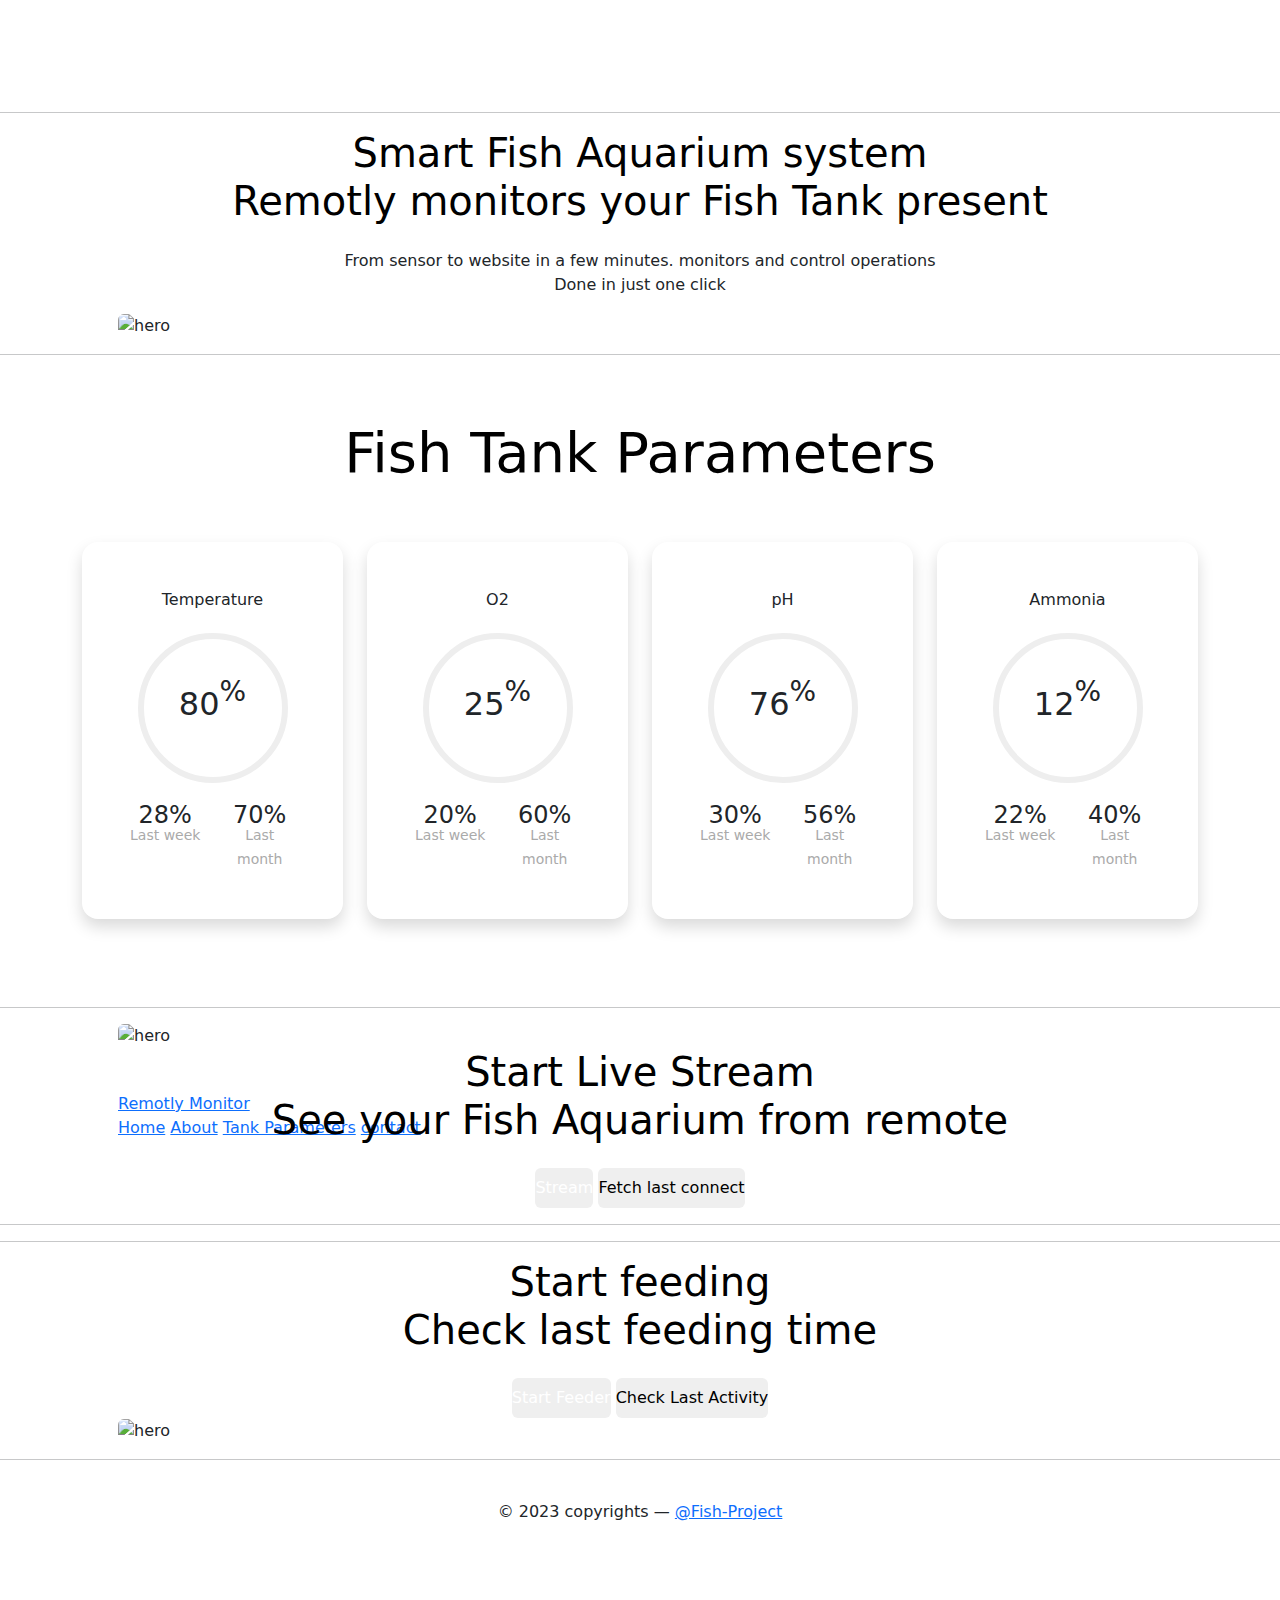
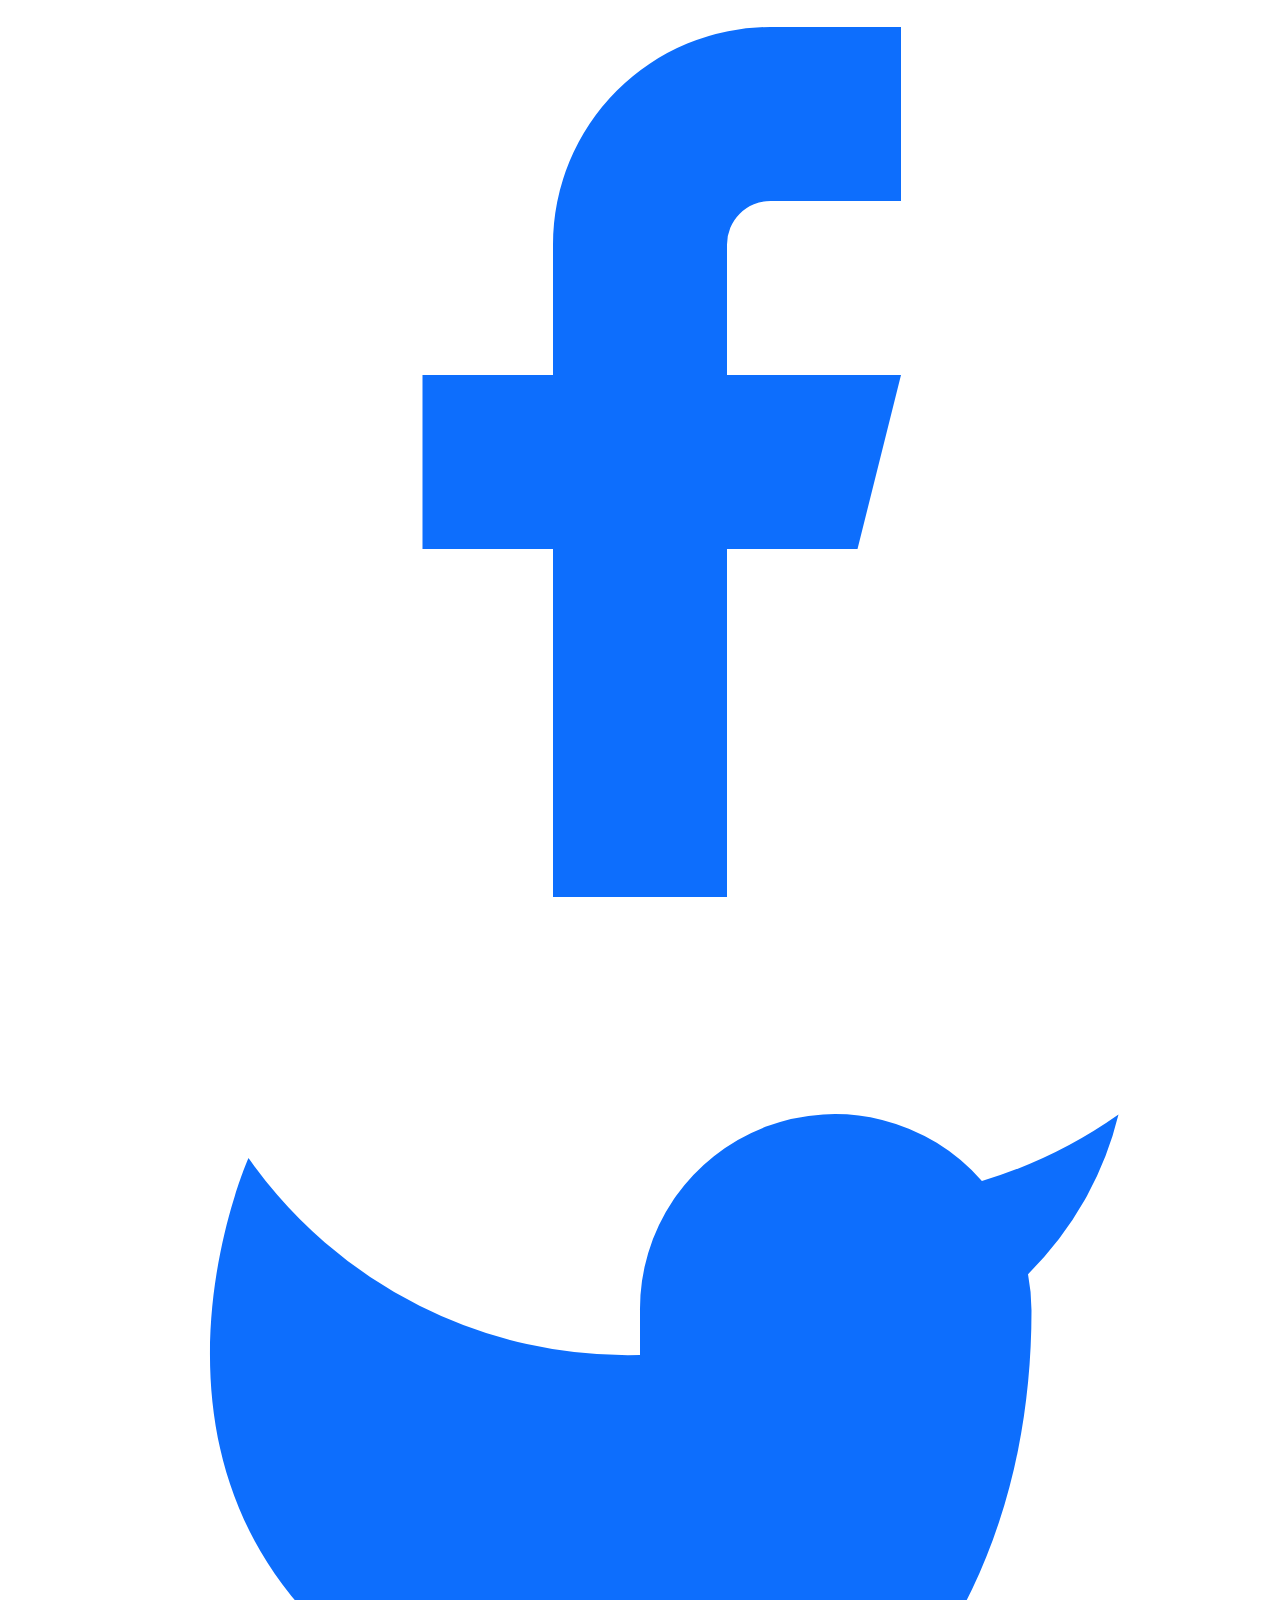
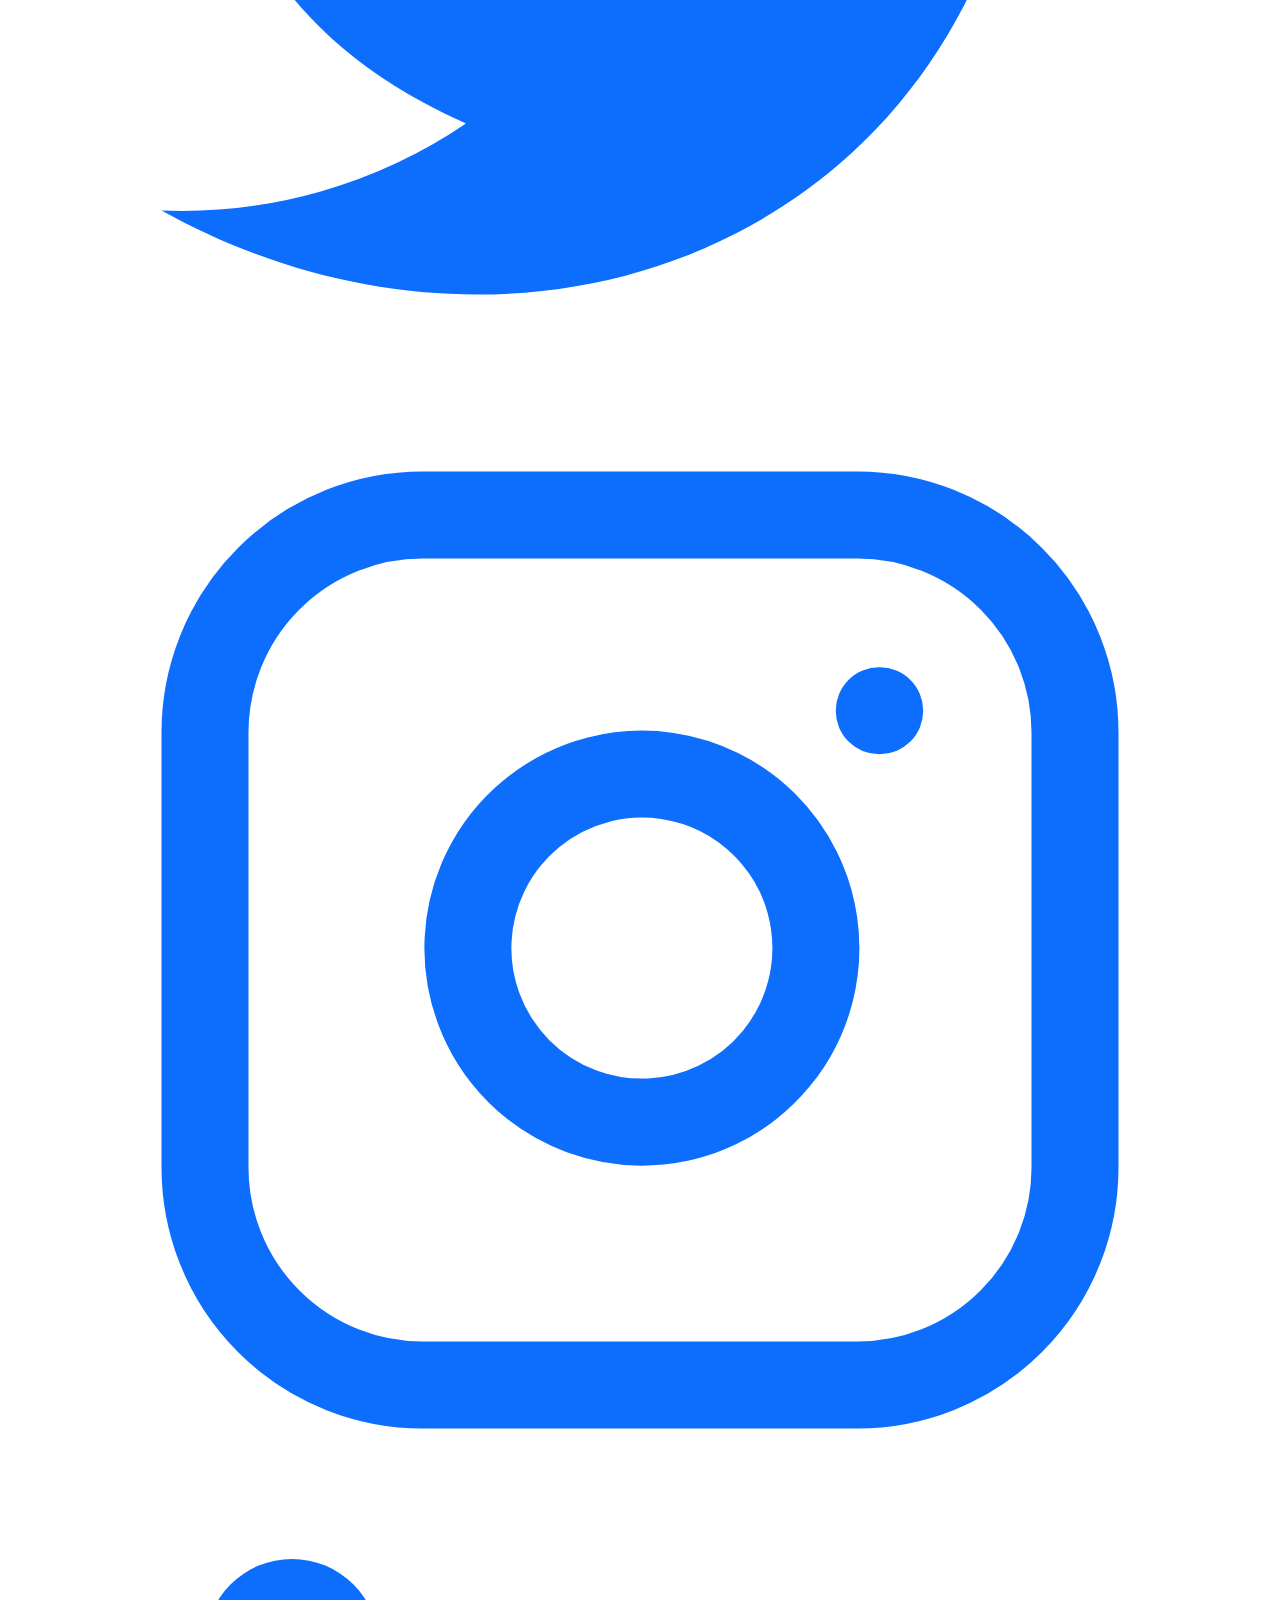
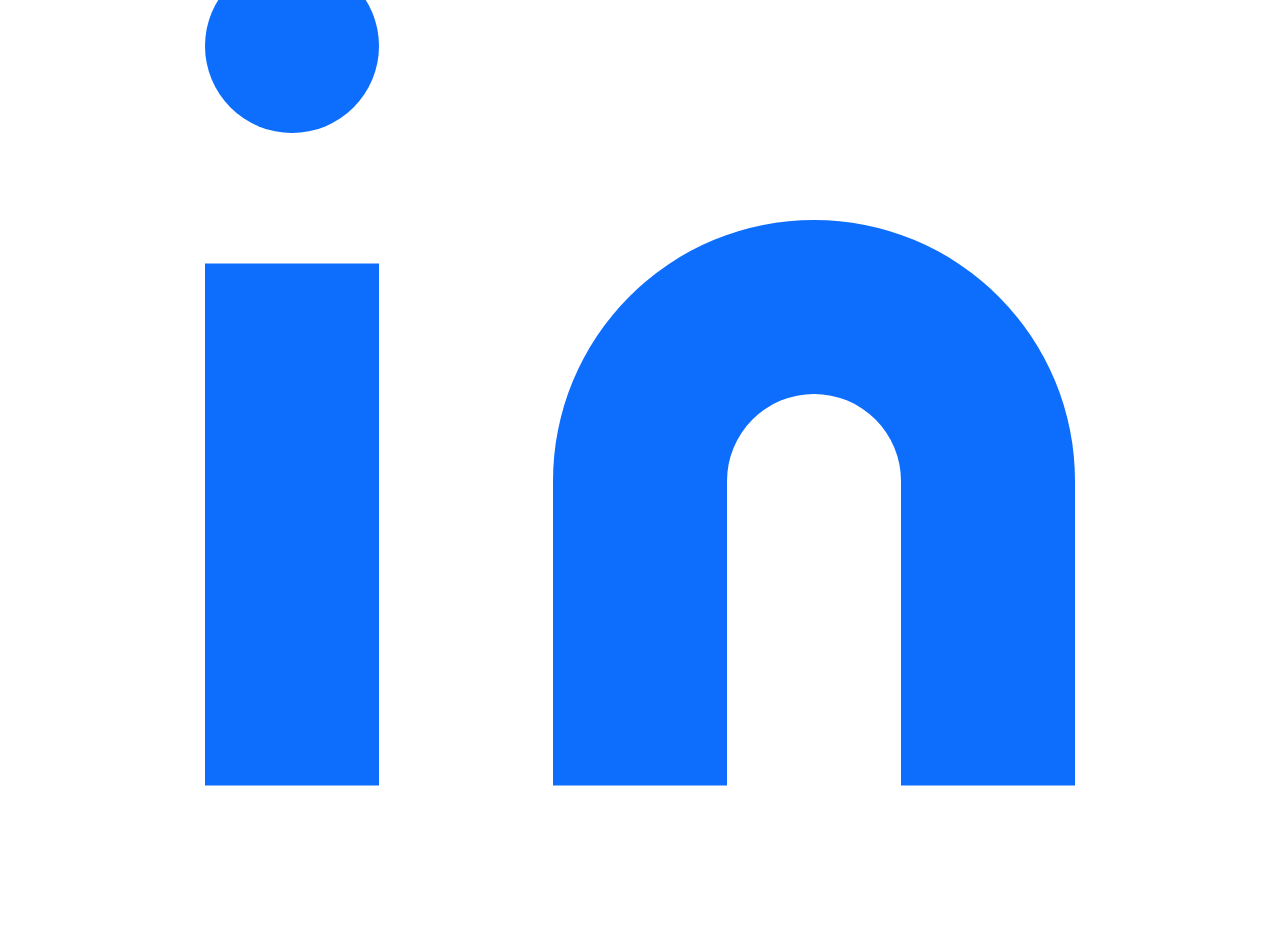
==== index.html @ eff6af14 "Add files via upload" ====
<!DOCTYPE html>
<html lang="en">

<head>
    <meta charset="UTF-8">
    <meta http-equiv="X-UA-Compatible" content="IE=edge">
    <meta name="viewport" content="width=device-width, initial-scale=1.0">
    <title>Fish Monitoring</title>
    <script src="https://cdn.jsdelivr.net/npm/@popperjs/core@2.11.7/dist/umd/popper.min.js"
        integrity="sha384-zYPOMqeu1DAVkHiLqWBUTcbYfZ8osu1Nd6Z89ify25QV9guujx43ITvfi12/QExE"
        crossorigin="anonymous"></script>
    <script src="https://cdn.jsdelivr.net/npm/bootstrap@5.3.0-alpha3/dist/js/bootstrap.min.js"
        integrity="sha384-Y4oOpwW3duJdCWv5ly8SCFYWqFDsfob/3GkgExXKV4idmbt98QcxXYs9UoXAB7BZ"
        crossorigin="anonymous"></script>
    <link rel="stylesheet" href="https://cdn.jsdelivr.net/npm/bootstrap@5.3.0-alpha3/dist/css/bootstrap.min.css">
    <link rel="stylesheet" href="style.css">
    <script src="https://cdn.tailwindcss.com"></script>


</head>

<body>

    <header class="text-gray-600 body-font">
        <div class=" container mx-auto flex flex-wrap p-5 flex-col md:flex-row items-center" style="height: 0vh;">
            <a class=" flex title-font font-medium items-center text-gray-900 mb-4 md:mb-0">
                <svg xmlns="http://www.w3.org/2000/svg" fill="none" stroke="currentColor" stroke-linecap="round"
                    stroke-linejoin="round" stroke-width="2" class="w-10 h-10 text-white p-2 bg-indigo-500 rounded-full"
                    viewBox="0 0 24 24">
                    <path d="M12 2L2 7l10 5 10-5-10-5zM2 17l10 5 10-5M2 12l10 5 10-5"></path>
                </svg>
                <span class="ml-3 text-xl">Remotly Monitor</span>
            </a>
            <nav class="md:ml-auto flex flex-wrap items-center text-base justify-center">
                <a class="mr-5 hover:text-gray-900">Home</a>
                <a class="mr-5 hover:text-gray-900">About</a>
                <a class="mr-5 hover:text-gray-900">Tank Parameters</a>
                <a class="mr-5 hover:text-gray-900">contact</a>
            </nav>
        </div>
    </header>
    <hr>
    <section class="text-gray-600 body-font">
        <div class="container mx-auto flex px-5 py-24 md:flex-row flex-col items-center">
            <div
                class="lg:flex-grow md:w-1/2 lg:pr-24 md:pr-16 flex flex-col md:items-start md:text-left mb-16 md:mb-0 items-center text-center">
                <h1 class="title-font sm:text-4xl text-3xl mb-4 font-medium text-gray-900">Smart Fish Aquarium system
                    <br class="hidden lg:inline-block">Remotly monitors your Fish Tank present
                </h1>
                <p class="mb-8 leading-relaxed">From sensor to website in a few minutes. monitors and control
                    operations<br>Done in just one click</p>
                <!-- <div class="flex justify-center">
                    <button
                        class="inline-flex text-white bg-indigo-500 border-0 py-2 px-6 focus:outline-none hover:bg-indigo-600 rounded text-lg">Button</button>
                    <button
                        class="ml-4 inline-flex text-gray-700 bg-gray-100 border-0 py-2 px-6 focus:outline-none hover:bg-gray-200 rounded text-lg">Button</button>
                </div> -->
            </div>
            <div class="lg:max-w-lg lg:w-full md:w-1/2 w-5/6">
                <img class="object-cover object-center rounded" alt="hero"
                    src="https://images.unsplash.com/photo-1545613556-697d689a8dae?ixlib=rb-4.0.3&ixid=MnwxMjA3fDB8MHxzZWFyY2h8MTV8fGZpc2glMjB0YW5rfGVufDB8fDB8fA%3D%3D&w=1000&q=80">
            </div>
        </div>
    </section>
    <hr>
    <!-- <img src="https://www.therange.co.uk/media/7/5/1555076148_6311.jpg" class="img-fluid" alt="..." id="back"> -->
    <!-- <div class="container-sm">Smart Fish Aquarium System</div> -->

    <div class="container py-5"
        style="background-image: url(https://compote.slate.com/images/7ff0082f-ed9a-42b7-8bba-158679977df9.jpeg?crop=1560%2C1040%2Cx0%2Cy0);">
        <div class="row">
            <script type="text/javascript" src="progress.js"></script>

            <div class="col-lg-12 mx-auto mb-5 text-white text-center">
                <h1 class="display-4" style="color:black;"> <b> Fish Tank Parameters</b></h1>


            </div>
            <div class="col-xl-3 col-lg-6 mb-4">
                <div class="bg-white rounded-lg p-5 shadow">
                    <h2 class="h6 font-weight-bold text-center mb-4">Temperature</h2>

                    <div class="progress mx-auto" data-value='80'>
                        <span class="progress-left">
                            <span class="progress-bar border-primary"></span>
                        </span>
                        <span class="progress-right">
                            <span class="progress-bar border-primary"></span>
                        </span>
                        <div
                            class="progress-value w-100 h-100 rounded-circle d-flex align-items-center justify-content-center">
                            <div class="h2 font-weight-bold">80<sup class="small">%</sup></div>
                        </div>
                    </div>

                    <div class="row text-center mt-4">
                        <div class="col-6 border-right">
                            <div class="h4 font-weight-bold mb-0">28%</div><span class="small text-gray">Last
                                week</span>
                        </div>
                        <div class="col-6">
                            <div class="h4 font-weight-bold mb-0">70%</div><span class="small text-gray">Last
                                month</span>
                        </div>
                    </div>

                </div>
            </div>

            <div class="col-xl-3 col-lg-6 mb-4">
                <div class="bg-white rounded-lg p-5 shadow">
                    <h2 class="h6 font-weight-bold text-center mb-4">O2</h2>

                    <div class="progress mx-auto" data-value='25'>
                        <span class="progress-left">
                            <span class="progress-bar border-danger"></span>
                        </span>
                        <span class="progress-right">
                            <span class="progress-bar border-danger"></span>
                        </span>
                        <div
                            class="progress-value w-100 h-100 rounded-circle d-flex align-items-center justify-content-center">
                            <div class="h2 font-weight-bold">25<sup class="small">%</sup></div>
                        </div>
                    </div>
                    <!-- END -->

                    <!-- Demo info-->
                    <div class="row text-center mt-4">
                        <div class="col-6 border-right">
                            <div class="h4 font-weight-bold mb-0">20%</div><span class="small text-gray">Last
                                week</span>
                        </div>
                        <div class="col-6">
                            <div class="h4 font-weight-bold mb-0">60%</div><span class="small text-gray">Last
                                month</span>
                        </div>
                    </div>

                </div>
            </div>

            <div class="col-xl-3 col-lg-6 mb-4">
                <div class="bg-white rounded-lg p-5 shadow">
                    <h2 class="h6 font-weight-bold text-center mb-4">pH</h2>

                    <div class="progress mx-auto" data-value='76'>
                        <span class="progress-left">
                            <span class="progress-bar border-success"></span>
                        </span>
                        <span class="progress-right">
                            <span class="progress-bar border-success"></span>
                        </span>
                        <div
                            class="progress-value w-100 h-100 rounded-circle d-flex align-items-center justify-content-center">
                            <div class="h2 font-weight-bold">76<sup class="small">%</sup></div>
                        </div>
                    </div>

                    <div class="row text-center mt-4">
                        <div class="col-6 border-right">
                            <div class="h4 font-weight-bold mb-0">30%</div><span class="small text-gray">Last
                                week</span>
                        </div>
                        <div class="col-6">
                            <div class="h4 font-weight-bold mb-0">56%</div><span class="small text-gray">Last
                                month</span>
                        </div>
                    </div>

                </div>
            </div>

            <div class="col-xl-3 col-lg-6 mb-4">
                <div class="bg-white rounded-lg p-5 shadow">
                    <h2 class="h6 font-weight-bold text-center mb-4">Ammonia</h2>

                    <div class="progress mx-auto" data-value='12'>
                        <span class="progress-left">
                            <span class="progress-bar border-warning"></span>
                        </span>
                        <span class="progress-right">
                            <span class="progress-bar border-warning"></span>
                        </span>
                        <div
                            class="progress-value w-100 h-100 rounded-circle d-flex align-items-center justify-content-center">
                            <div class="h2 font-weight-bold">12<sup class="small">%</sup></div>
                        </div>
                    </div>

                    <div class="row text-center mt-4">
                        <div class="col-6 border-right">
                            <div class="h4 font-weight-bold mb-0">22%</div><span class="small text-gray">Last
                                week</span>
                        </div>
                        <div class="col-6">
                            <div class="h4 font-weight-bold mb-0">40%</div><span class="small text-gray">Last
                                month</span>
                        </div>
                    </div>

                </div>
            </div>
        </div>
    </div>
    <hr>
    <section class="text-gray-600 body-font">
        <div class="container mx-auto flex px-5 py-24 md:flex-row flex-col items-center">
          <div class="lg:max-w-lg lg:w-full md:w-1/2 w-5/6 mb-10 md:mb-0">
            <img class="object-cover object-center rounded" alt="hero" src="https://i.pinimg.com/originals/42/60/de/4260ded7446dad5df8de975010a147aa.png">
          </div>
          <div class="lg:flex-grow md:w-1/2 lg:pl-24 md:pl-16 flex flex-col md:items-start md:text-left items-center text-center">
            <h1 class="title-font sm:text-4xl text-3xl mb-4 font-medium text-gray-900">Start Live Stream
              <br class="hidden lg:inline-block">See your Fish Aquarium from remote
            </h1>
            <p class="mb-8 leading-relaxed"></p>
            <div class="flex justify-center">
              <button class="inline-flex text-white bg-indigo-500 border-0 py-2 px-6 focus:outline-none hover:bg-indigo-600 rounded text-lg">Stream</button>
              <button class="ml-4 inline-flex text-gray-700 bg-gray-100 border-0 py-2 px-6 focus:outline-none hover:bg-gray-200 rounded text-lg">Fetch last connect</button>
            </div>
          </div>
        </div>
      </section>
   
    <hr>
    <hr>
    <section class="text-gray-600 body-font">
        <div class="container mx-auto flex px-5 py-24 md:flex-row flex-col items-center">
            <div
                class="lg:flex-grow md:w-1/2 lg:pr-24 md:pr-16 flex flex-col md:items-start md:text-left mb-16 md:mb-0 items-center text-center">
                <h1 class="title-font sm:text-4xl text-3xl mb-4 font-medium text-gray-900">Start feeding
                    <br class="hidden lg:inline-block">Check last feeding time
                </h1>
                <p class="mb-8 leading-relaxed"></p>
                <div class="flex justify-center">
                    <button
                        class="inline-flex text-white bg-indigo-500 border-0 py-2 px-6 focus:outline-none hover:bg-indigo-600 rounded text-lg">Start
                        Feeder</button>
                    <button
                        class="ml-4 inline-flex text-gray-700 bg-gray-100 border-0 py-2 px-6 focus:outline-none hover:bg-gray-200 rounded text-lg">Check
                        Last Activity</button>
                </div>
            </div>
            <div class="lg:max-w-lg lg:w-full md:w-1/2 w-5/6">
                <img class="object-cover object-center rounded" alt="hero"
                    src="https://ae03.alicdn.com/kf/H8291bd3cf537456d8c879a16f84ab922Q.jpg" </div>
    </section>
    <hr>
    <footer class="text-gray-600 body-font">

        <div class="bg-gray-100">
            <div class="container mx-auto py-4 px-5 flex flex-wrap flex-col sm:flex-row">
                <p class="text-gray-500 text-sm text-center sm:text-left">© 2023 copyrights —
                    <a href="https://twitter.com/knyttneve" rel="noopener noreferrer" class="text-gray-600 ml-1"
                        target="_blank">@Fish-Project</a>
                </p>
                <span class="inline-flex sm:ml-auto sm:mt-0 mt-2 justify-center sm:justify-start">
                    <a class="text-gray-500">
                        <svg fill="currentColor" stroke-linecap="round" stroke-linejoin="round" stroke-width="2"
                            class="w-5 h-5" viewBox="0 0 24 24">
                            <path d="M18 2h-3a5 5 0 00-5 5v3H7v4h3v8h4v-8h3l1-4h-4V7a1 1 0 011-1h3z"></path>
                        </svg>
                    </a>
                    <a class="ml-3 text-gray-500">
                        <svg fill="currentColor" stroke-linecap="round" stroke-linejoin="round" stroke-width="2"
                            class="w-5 h-5" viewBox="0 0 24 24">
                            <path
                                d="M23 3a10.9 10.9 0 01-3.14 1.53 4.48 4.48 0 00-7.86 3v1A10.66 10.66 0 013 4s-4 9 5 13a11.64 11.64 0 01-7 2c9 5 20 0 20-11.5a4.5 4.5 0 00-.08-.83A7.72 7.72 0 0023 3z">
                            </path>
                        </svg>
                    </a>
                    <a class="ml-3 text-gray-500">
                        <svg fill="none" stroke="currentColor" stroke-linecap="round" stroke-linejoin="round"
                            stroke-width="2" class="w-5 h-5" viewBox="0 0 24 24">
                            <rect width="20" height="20" x="2" y="2" rx="5" ry="5"></rect>
                            <path d="M16 11.37A4 4 0 1112.63 8 4 4 0 0116 11.37zm1.5-4.87h.01"></path>
                        </svg>
                    </a>
                    <a class="ml-3 text-gray-500">
                        <svg fill="currentColor" stroke="currentColor" stroke-linecap="round" stroke-linejoin="round"
                            stroke-width="0" class="w-5 h-5" viewBox="0 0 24 24">
                            <path stroke="none"
                                d="M16 8a6 6 0 016 6v7h-4v-7a2 2 0 00-2-2 2 2 0 00-2 2v7h-4v-7a6 6 0 016-6zM2 9h4v12H2z">
                            </path>
                            <circle cx="4" cy="4" r="2" stroke="none"></circle>
                        </svg>
                    </a>
                </span>
            </div>
        </div>
    </footer>
</body>

</html>

<!-- <section class="text-gray-600 body-font">
    <div>
        <div class="lg:max-w-lg lg:w-full md:w-1/2 w-5/6 mb-10 md:mb-0">
            <img class="object-cover object-center rounded" alt="hero"
                src="https://i.pinimg.com/originals/42/60/de/4260ded7446dad5df8de975010a147aa.png">
        </div>
        <div class="container mx-auto flex px-5 py-24 md:flex-row flex-col items-center">
            <div
                class="lg:flex-grow md:w-1/2 lg:pl-24 md:pl-16 flex flex-col md:items-start md:text-left items-center text-center">
                <h1 class="title-font sm:text-4xl text-3xl mb-4 font-medium text-gray-900">Start Live Stream
                    <br class="hidden lg:inline-block">See your Fish Aquarium from remote
                </h1>
                <p class="mb-8 leading-relaxed"></p>
                <div class="flex justify-center">
                    <button
                        class="inline-flex text-white bg-indigo-500 border-0 py-2 px-6 focus:outline-none hover:bg-indigo-600 rounded text-lg"
                        >Stream</button>

                </div>
            </div>
        </div>
    </div>
</section> -->
---- style.css ----
#back {
    filter: blur(8px);
    -webkit-filter: blur(0px);
    height: 40vh;
    width: 100vw;
    position: 'relative';
}

.container-sm {
    font-size: 5vw;
    font-family: 'Gill Sans', 'Gill Sans MT', Calibri, 'Trebuchet MS', sans-serif;
    margin-top: 0vh;
    margin-left: 19vw;
}

* {
    margin: 0;
    padding: 0;
}


.progress {
    width: 150px;
    height: 150px;
    background: none;
    position: relative;
}

.progress::after {
    content: "";
    width: 100%;
    height: 100%;
    border-radius: 50%;
    border: 6px solid #eee;
    position: absolute;
    top: 0;
    left: 0;
}

.progress>span {
    width: 50%;
    height: 100%;
    overflow: hidden;
    position: absolute;
    top: 0;
    z-index: 1;
}

.progress .progress-left {
    left: 0;
}

.progress .progress-bar {
    width: 100%;
    height: 100%;
    background: none;
    border-width: 6px;
    border-style: solid;
    position: absolute;
    top: 0;
}

.progress .progress-left .progress-bar {
    left: 100%;
    border-top-right-radius: 80px;
    border-bottom-right-radius: 80px;
    border-left: 0;
    transform-origin: center left;
}

.progress .progress-right {
    right: 0;
}

.progress .progress-right .progress-bar {
    left: -100%;
    border-top-left-radius: 80px;
    border-bottom-left-radius: 80px;
    border-right: 0;
    transform-origin: center right;
}

.progress .progress-value {
    position: absolute;
    top: 0;
    left: 0;
}


body {

    /* background-image: url("https://compote.slate.com/images/7ff0082f-ed9a-42b7-8bba-158679977df9.jpeg?crop=1560%2C1040%2Cx0%2Cy0"); */
    /* background: linear-gradient(to right, #A4BFEF,  #6A93CB); */
    /* background: linear-gradient(to right, #a8ff78, #78ffd6); */
    min-height: fit-content;
    /* background-color: rgb(207 250 254); */
}

.rounded-lg {
    border-radius: 1rem;
}

.text-gray {
    color: #aaa;
}

div.h4 {
    line-height: 1rem;
}

h1 {
    color: black;
}
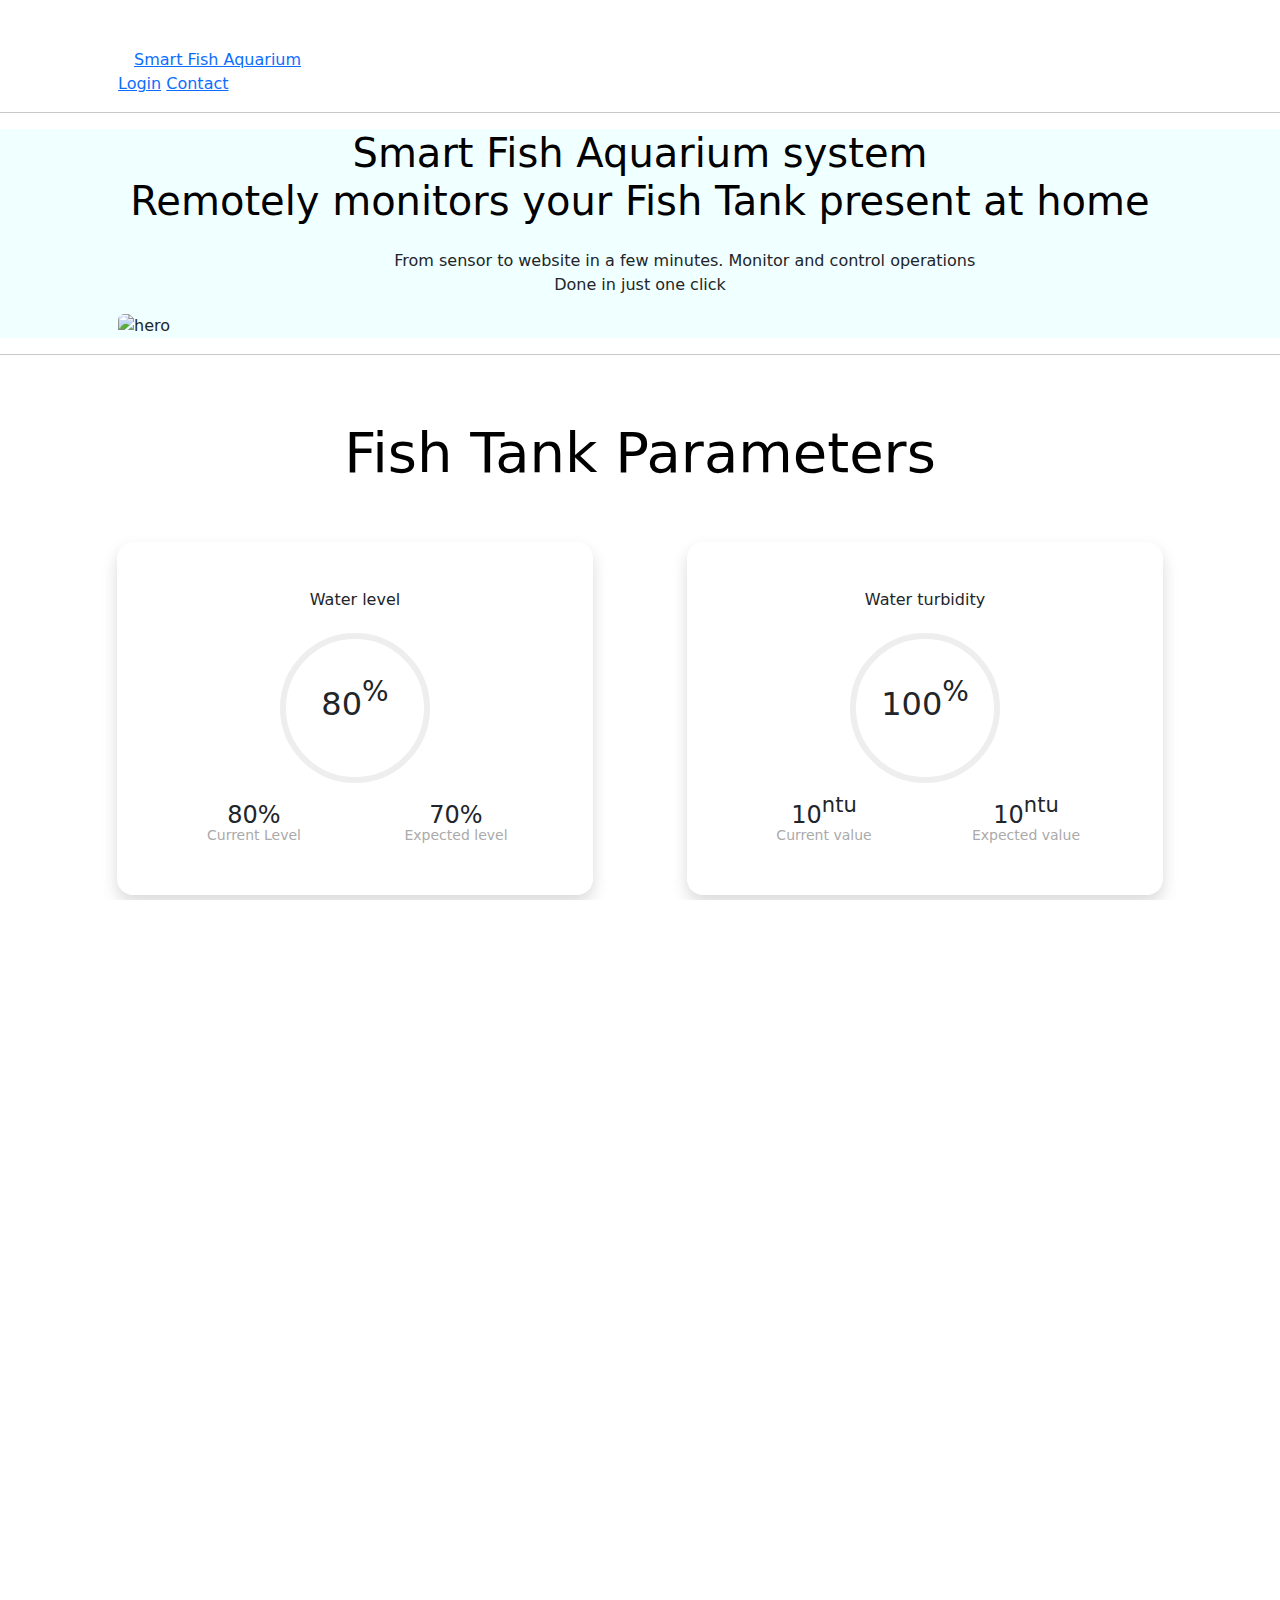
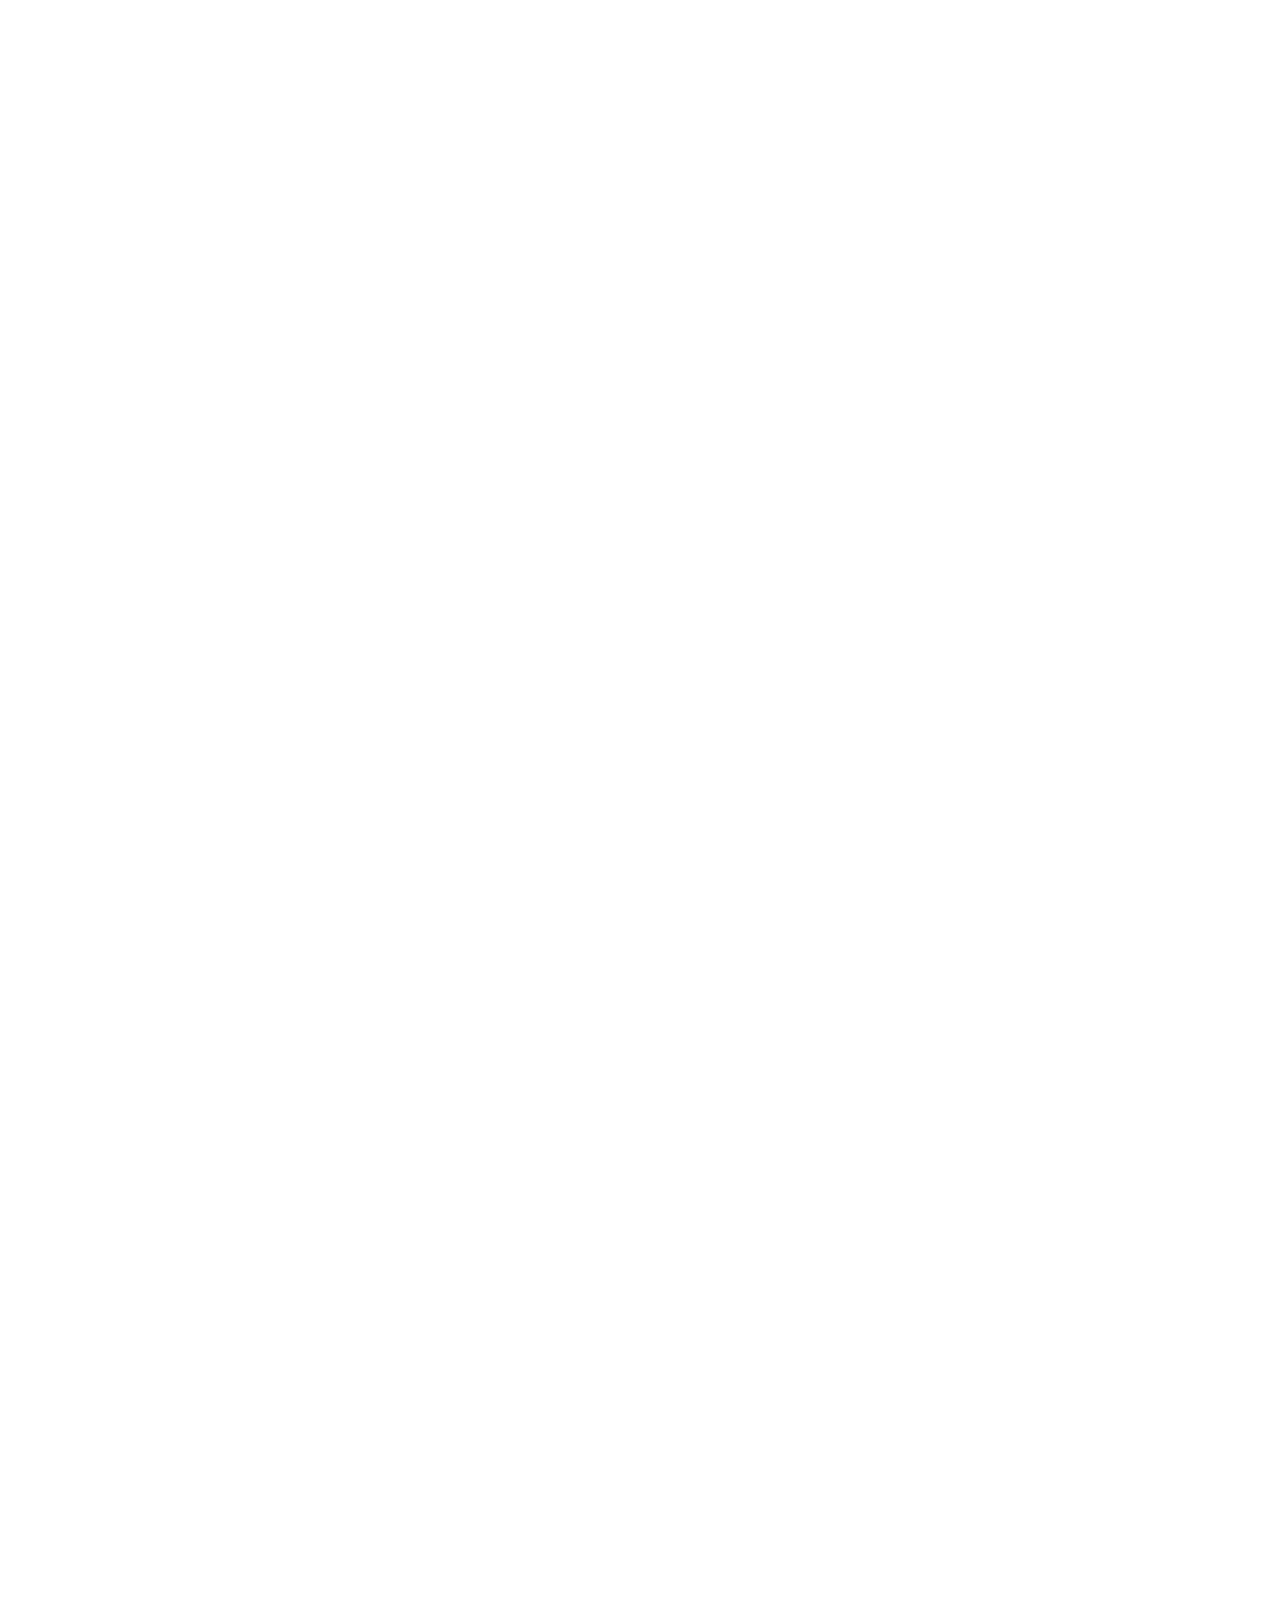
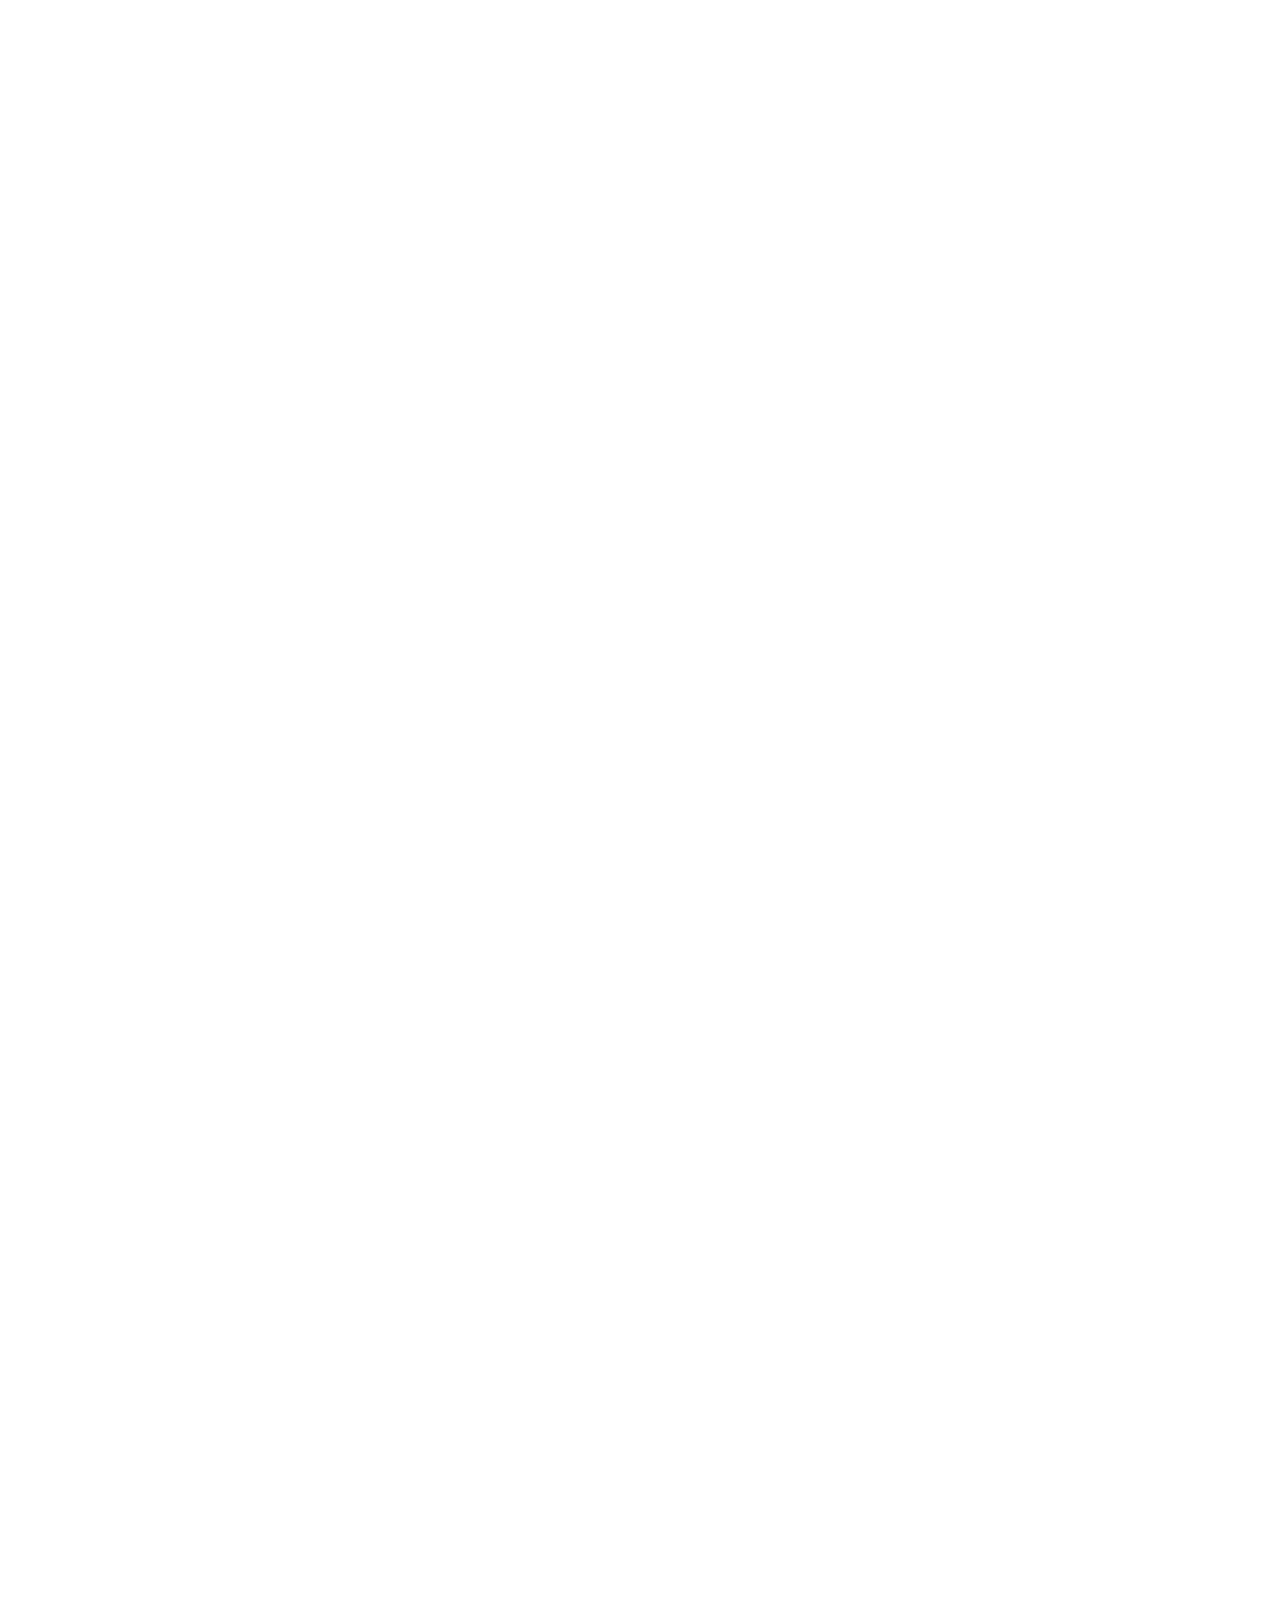
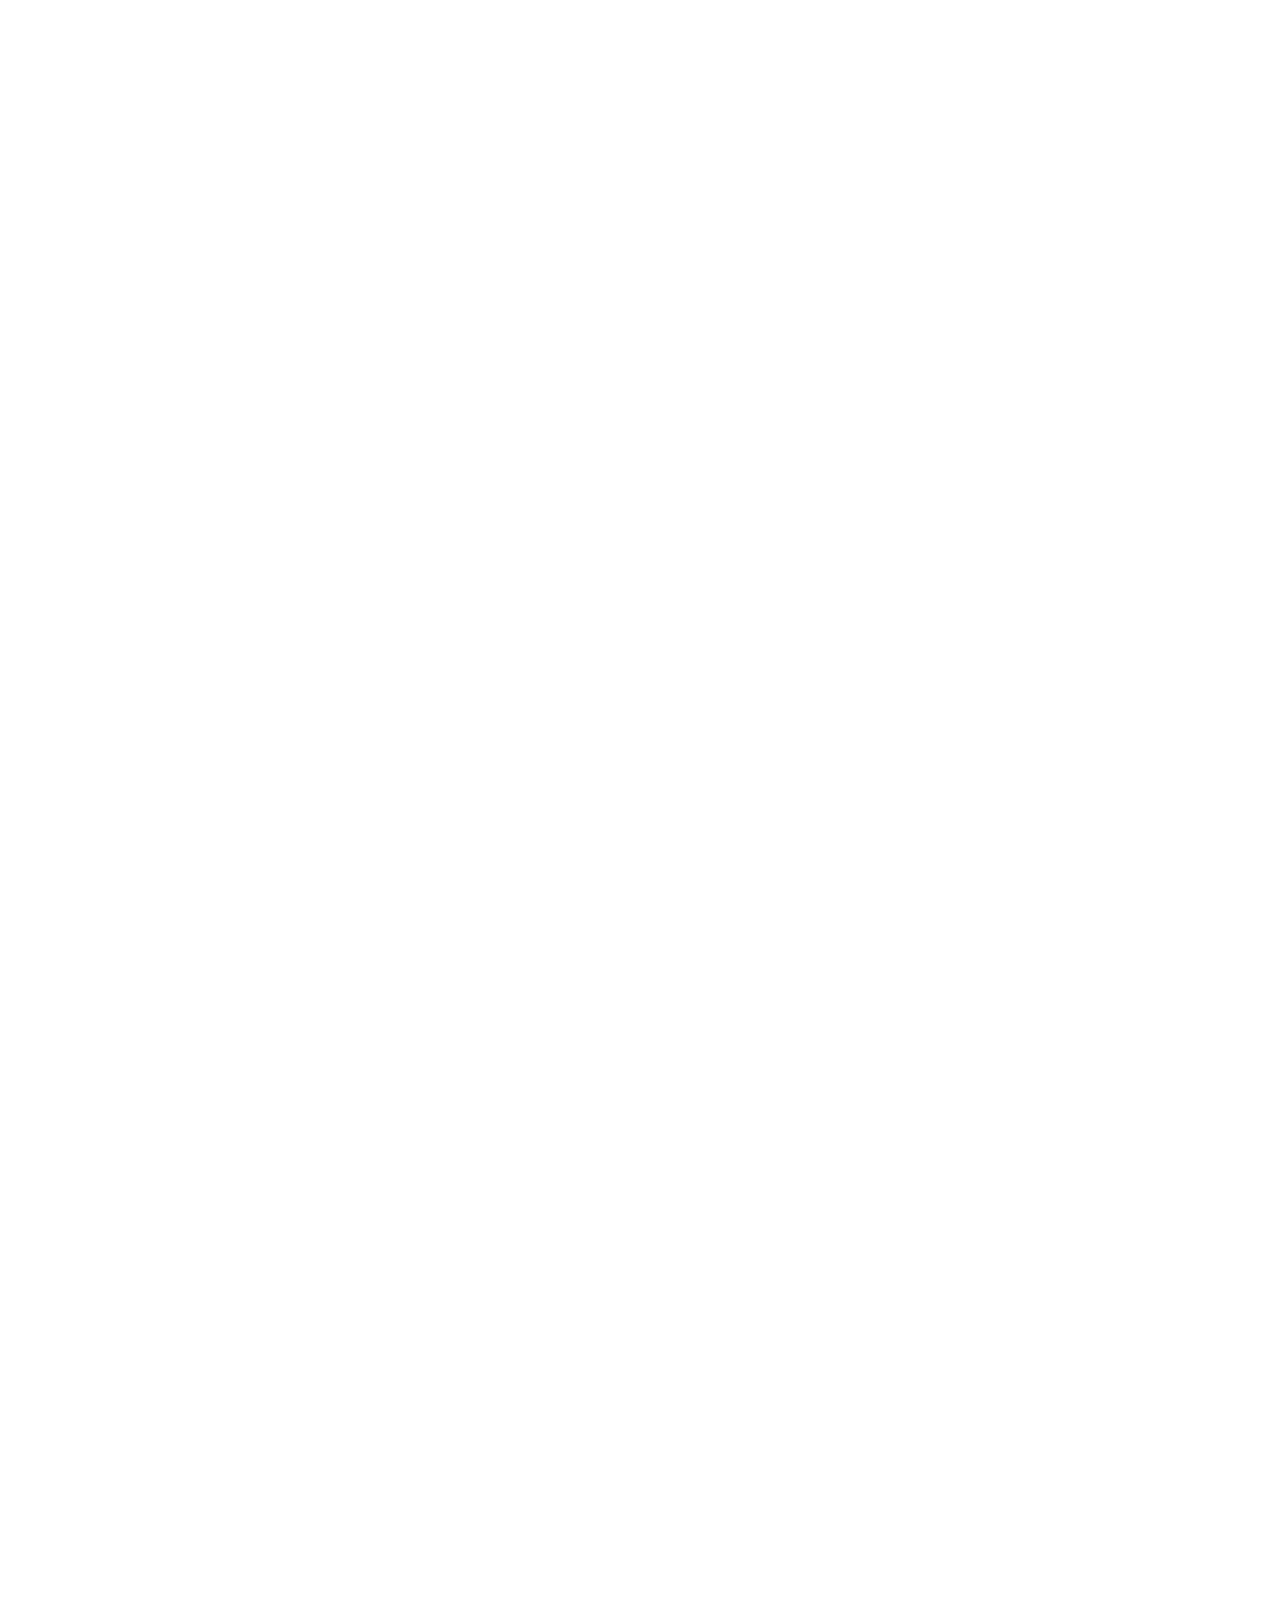
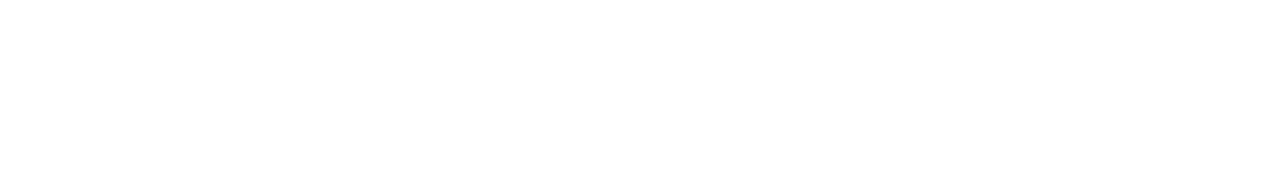
==== commit 435600a5: "Add files via upload" ====
--- a/index.html
+++ b/index.html
@@ -15,6 +15,8 @@
     <link rel="stylesheet" href="https://cdn.jsdelivr.net/npm/bootstrap@5.3.0-alpha3/dist/css/bootstrap.min.css">
     <link rel="stylesheet" href="style.css">
     <script src="https://cdn.tailwindcss.com"></script>
+    <!-- <link rel="javascript" href="progress.js"> -->
+    <script src="progress.js"></script>
 
 
 </head>
@@ -22,33 +24,29 @@
 <body>
 
     <header class="text-gray-600 body-font">
-        <div class=" container mx-auto flex flex-wrap p-5 flex-col md:flex-row items-center" style="height: 0vh;">
+        <div class=" container mx-auto flex flex-wrap p-5 flex-col md:flex-row" style="height: 0vh;">
             <a class=" flex title-font font-medium items-center text-gray-900 mb-4 md:mb-0">
-                <svg xmlns="http://www.w3.org/2000/svg" fill="none" stroke="currentColor" stroke-linecap="round"
-                    stroke-linejoin="round" stroke-width="2" class="w-10 h-10 text-white p-2 bg-indigo-500 rounded-full"
-                    viewBox="0 0 24 24">
-                    <path d="M12 2L2 7l10 5 10-5-10-5zM2 17l10 5 10-5M2 12l10 5 10-5"></path>
-                </svg>
-                <span class="ml-3 text-xl">Remotly Monitor</span>
+                
+                <span class="ml-3 text-xl sm:text-lg px-3 ">Smart Fish Aquarium</span>
             </a>
             <nav class="md:ml-auto flex flex-wrap items-center text-base justify-center">
-                <a class="mr-5 hover:text-gray-900">Home</a>
-                <a class="mr-5 hover:text-gray-900">About</a>
-                <a class="mr-5 hover:text-gray-900">Tank Parameters</a>
-                <a class="mr-5 hover:text-gray-900">contact</a>
+                
+                <a class="mr-5 hover:text-gray-900" href="Login.html">Login</a>
+                <a class="mr-5 hover:text-gray-900" href="contact.html">Contact</a>
             </nav>
         </div>
     </header>
     <hr>
-    <section class="text-gray-600 body-font">
+    <section class="text-gray-600 body-font" style="background-color: #f0ffff;");">
         <div class="container mx-auto flex px-5 py-24 md:flex-row flex-col items-center">
             <div
                 class="lg:flex-grow md:w-1/2 lg:pr-24 md:pr-16 flex flex-col md:items-start md:text-left mb-16 md:mb-0 items-center text-center">
                 <h1 class="title-font sm:text-4xl text-3xl mb-4 font-medium text-gray-900">Smart Fish Aquarium system
-                    <br class="hidden lg:inline-block">Remotly monitors your Fish Tank present
+                    <br class="hidden lg:inline-block">Remotely monitors your Fish Tank present at home
                 </h1>
-                <p class="mb-8 leading-relaxed">From sensor to website in a few minutes. monitors and control
-                    operations<br>Done in just one click</p>
+                <p class="mb-8 leading-relaxed"><span style="margin-left: 7vw;">From sensor to website in a few minutes.
+                        Monitor and control
+                        operations<br>Done in just one click <span></p>
                 <!-- <div class="flex justify-center">
                     <button
                         class="inline-flex text-white bg-indigo-500 border-0 py-2 px-6 focus:outline-none hover:bg-indigo-600 rounded text-lg">Button</button>
@@ -76,7 +74,70 @@
 
 
             </div>
-            <div class="col-xl-3 col-lg-6 mb-4">
+
+            <div class="col-xl-3 col-lg-6 mb-4 ex1">
+                <div class="bg-white rounded-lg p-5 shadow">
+                    <h2 class="h6 font-weight-bold text-center mb-4">Water level</h2>
+
+                    <div class="progress mx-auto" data-value='80'>
+                        <span class="progress-left">
+                            <span class="progress-bar border-primary"></span>
+                        </span>
+                        <span class="progress-right">
+                            <span class="progress-bar border-primary"></span>
+                        </span>
+                        <div
+                            class="progress-value w-100 h-100 rounded-circle d-flex align-items-center justify-content-center">
+                            <div class="h2 font-weight-bold">80<sup class="small">%</sup></div>
+                        </div>
+                    </div>
+
+                    <div class="row text-center mt-4">
+                        <div class="col-6 border-right">
+                            <div class="h4 font-weight-bold mb-0">80%</div><span class="small text-gray">Current
+                                Level</span>
+                        </div>
+                        <div class="col-6">
+                            <div class="h4 font-weight-bold mb-0">70%</div><span class="small text-gray">Expected
+                                level</span>
+                        </div>
+                    </div>
+
+                </div>
+            </div>
+
+            <div class="col-xl-3 col-lg-6 mb-4 ex1">
+                <div class="bg-white rounded-lg p-5 shadow">
+                    <h2 class="h6 font-weight-bold text-center mb-4">Water turbidity</h2>
+
+                    <div class="progress mx-auto" data-value='80%'>
+                        <span class="progress-left">
+                            <span class="progress-bar border-primary"></span>
+                        </span>
+                        <span class="progress-right">
+                            <span class="progress-bar border-primary"></span>
+                        </span>
+                        <div
+                            class="progress-value w-100 h-100 rounded-circle d-flex align-items-center justify-content-center">
+                            <div class="h2 font-weight-bold">100<sup class="small">%</sup></div>
+                        </div>
+                    </div>
+
+                    <div class="row text-center mt-4">
+                        <div class="col-6 border-right">
+                            <div class="h4 font-weight-bold mb-0">10<sup class="small">ntu</sup></div><span class="small text-gray">Current
+                                value</span>
+                        </div>
+                        <div class="col-6">
+                            <div class="h4 font-weight-bold mb-0">10<sup class="small">ntu</sup></div><span class="small text-gray">Expected
+                                value</span>
+                        </div>
+                    </div>
+
+                </div>
+            </div>
+
+            <div class="col-xl-3 col-lg-6 mb-4 ex1">
                 <div class="bg-white rounded-lg p-5 shadow">
                     <h2 class="h6 font-weight-bold text-center mb-4">Temperature</h2>
 
@@ -89,25 +150,25 @@
                         </span>
                         <div
                             class="progress-value w-100 h-100 rounded-circle d-flex align-items-center justify-content-center">
-                            <div class="h2 font-weight-bold">80<sup class="small">%</sup></div>
-                        </div>
-                    </div>
-
-                    <div class="row text-center mt-4">
-                        <div class="col-6 border-right">
-                            <div class="h4 font-weight-bold mb-0">28%</div><span class="small text-gray">Last
-                                week</span>
-                        </div>
-                        <div class="col-6">
-                            <div class="h4 font-weight-bold mb-0">70%</div><span class="small text-gray">Last
-                                month</span>
-                        </div>
-                    </div>
-
-                </div>
-            </div>
-
-            <div class="col-xl-3 col-lg-6 mb-4">
+                            <div class="h2 font-weight-bold">85<sup class="small">%</sup></div>
+                        </div>
+                    </div>
+
+                    <div class="row text-center mt-4">
+                        <div class="col-6 border-right">
+                            <div class="h4 font-weight-bold mb-0">23 cel.</div><span class="small text-gray">Current
+                                temp</span>
+                        </div>
+                        <div class="col-6">
+                            <div class="h4 font-weight-bold mb-0">upto 27 cel.</div><span class="small text-gray">Expected
+                                temp.</span>
+                        </div>
+                    </div>
+
+                </div>
+            </div>
+
+            <div class="col-xl-3 col-lg-6 mb-4 ex1">
                 <div class="bg-white rounded-lg p-5 shadow">
                     <h2 class="h6 font-weight-bold text-center mb-4">O2</h2>
 
@@ -120,7 +181,7 @@
                         </span>
                         <div
                             class="progress-value w-100 h-100 rounded-circle d-flex align-items-center justify-content-center">
-                            <div class="h2 font-weight-bold">25<sup class="small">%</sup></div>
+                            <div class="h2 font-weight-bold">75<sup class="small">%</sup></div>
                         </div>
                     </div>
                     <!-- END -->
@@ -128,19 +189,19 @@
                     <!-- Demo info-->
                     <div class="row text-center mt-4">
                         <div class="col-6 border-right">
-                            <div class="h4 font-weight-bold mb-0">20%</div><span class="small text-gray">Last
-                                week</span>
-                        </div>
-                        <div class="col-6">
-                            <div class="h4 font-weight-bold mb-0">60%</div><span class="small text-gray">Last
-                                month</span>
-                        </div>
-                    </div>
-
-                </div>
-            </div>
-
-            <div class="col-xl-3 col-lg-6 mb-4">
+                            <div class="h4 font-weight-bold mb-0">7 ppm</div><span class="small text-gray">Current
+                                level</span>
+                        </div>
+                        <div class="col-6">
+                            <div class="h4 font-weight-bold mb-0">9 ppm</div><span class="small text-gray">Expected
+                                level</span>
+                        </div>
+                    </div>
+
+                </div>
+            </div>
+
+            <div class="col-xl-3 col-lg-6 mb-4 ex1">
                 <div class="bg-white rounded-lg p-5 shadow">
                     <h2 class="h6 font-weight-bold text-center mb-4">pH</h2>
 
@@ -153,25 +214,25 @@
                         </span>
                         <div
                             class="progress-value w-100 h-100 rounded-circle d-flex align-items-center justify-content-center">
-                            <div class="h2 font-weight-bold">76<sup class="small">%</sup></div>
-                        </div>
-                    </div>
-
-                    <div class="row text-center mt-4">
-                        <div class="col-6 border-right">
-                            <div class="h4 font-weight-bold mb-0">30%</div><span class="small text-gray">Last
-                                week</span>
-                        </div>
-                        <div class="col-6">
-                            <div class="h4 font-weight-bold mb-0">56%</div><span class="small text-gray">Last
-                                month</span>
-                        </div>
-                    </div>
-
-                </div>
-            </div>
-
-            <div class="col-xl-3 col-lg-6 mb-4">
+                            <div class="h2 font-weight-bold">90<sup class="small">%</sup></div>
+                        </div>
+                    </div>
+
+                    <div class="row text-center mt-4">
+                        <div class="col-6 border-right">
+                            <div class="h4 font-weight-bold mb-0">7</div><span class="small text-gray">Current
+                                value</span>
+                        </div>
+                        <div class="col-6">
+                            <div class="h4 font-weight-bold mb-0">upto 8</div><span class="small text-gray">Expected
+                                value</span>
+                        </div>
+                    </div>
+
+                </div>
+            </div>
+
+            <div class="col-xl-3 col-lg-6 mb-4 ex1">
                 <div class="bg-white rounded-lg p-5 shadow">
                     <h2 class="h6 font-weight-bold text-center mb-4">Ammonia</h2>
 
@@ -184,18 +245,18 @@
                         </span>
                         <div
                             class="progress-value w-100 h-100 rounded-circle d-flex align-items-center justify-content-center">
-                            <div class="h2 font-weight-bold">12<sup class="small">%</sup></div>
-                        </div>
-                    </div>
-
-                    <div class="row text-center mt-4">
-                        <div class="col-6 border-right">
-                            <div class="h4 font-weight-bold mb-0">22%</div><span class="small text-gray">Last
-                                week</span>
-                        </div>
-                        <div class="col-6">
-                            <div class="h4 font-weight-bold mb-0">40%</div><span class="small text-gray">Last
-                                month</span>
+                            <div class="h2 font-weight-bold">Safe<sup class="small"></sup></div>
+                        </div>
+                    </div>
+
+                    <div class="row text-center mt-4">
+                        <div class="col-6 border-right">
+                            <div class="h4 font-weight-bold mb-0">0 ppm</div><span class="small text-gray">Current
+                                value</span>
+                        </div>
+                        <div class="col-6">
+                            <div class="h4 font-weight-bold mb-0">below 0.1 ppm</div><span class="small text-gray">Expected
+                                value</span>
                         </div>
                     </div>
 
@@ -204,47 +265,57 @@
         </div>
     </div>
     <hr>
-    <section class="text-gray-600 body-font">
-        <div class="container mx-auto flex px-5 py-24 md:flex-row flex-col items-center">
-          <div class="lg:max-w-lg lg:w-full md:w-1/2 w-5/6 mb-10 md:mb-0">
-            <img class="object-cover object-center rounded" alt="hero" src="https://i.pinimg.com/originals/42/60/de/4260ded7446dad5df8de975010a147aa.png">
-          </div>
-          <div class="lg:flex-grow md:w-1/2 lg:pl-24 md:pl-16 flex flex-col md:items-start md:text-left items-center text-center">
-            <h1 class="title-font sm:text-4xl text-3xl mb-4 font-medium text-gray-900">Start Live Stream
-              <br class="hidden lg:inline-block">See your Fish Aquarium from remote
-            </h1>
-            <p class="mb-8 leading-relaxed"></p>
-            <div class="flex justify-center">
-              <button class="inline-flex text-white bg-indigo-500 border-0 py-2 px-6 focus:outline-none hover:bg-indigo-600 rounded text-lg">Stream</button>
-              <button class="ml-4 inline-flex text-gray-700 bg-gray-100 border-0 py-2 px-6 focus:outline-none hover:bg-gray-200 rounded text-lg">Fetch last connect</button>
-            </div>
-          </div>
-        </div>
-      </section>
-   
-    <hr>
-    <hr>
-    <section class="text-gray-600 body-font">
-        <div class="container mx-auto flex px-5 py-24 md:flex-row flex-col items-center">
-            <div
-                class="lg:flex-grow md:w-1/2 lg:pr-24 md:pr-16 flex flex-col md:items-start md:text-left mb-16 md:mb-0 items-center text-center">
-                <h1 class="title-font sm:text-4xl text-3xl mb-4 font-medium text-gray-900">Start feeding
-                    <br class="hidden lg:inline-block">Check last feeding time
-                </h1>
-                <p class="mb-8 leading-relaxed"></p>
-                <div class="flex justify-center">
-                    <button
-                        class="inline-flex text-white bg-indigo-500 border-0 py-2 px-6 focus:outline-none hover:bg-indigo-600 rounded text-lg">Start
-                        Feeder</button>
-                    <button
-                        class="ml-4 inline-flex text-gray-700 bg-gray-100 border-0 py-2 px-6 focus:outline-none hover:bg-gray-200 rounded text-lg">Check
-                        Last Activity</button>
-                </div>
-            </div>
-            <div class="lg:max-w-lg lg:w-full md:w-1/2 w-5/6">
-                <img class="object-cover object-center rounded" alt="hero"
-                    src="https://ae03.alicdn.com/kf/H8291bd3cf537456d8c879a16f84ab922Q.jpg" </div>
-    </section>
+    <a id="stream">
+        <section class="text-gray-600 body-font" style="background-image: url('https://images.unsplash.com/photo-1583949184685-33fda190a216?ixlib=rb-4.0.3&ixid=M3wxMjA3fDB8MHxwaG90by1wYWdlfHx8fGVufDB8fHx8fA%3D%3D&auto=format&fit=crop&w=1872&q=80');">
+            <div class="container mx-auto flex px-5 py-24 md:flex-row flex-col items-center">
+                <div class="lg:max-w-lg lg:w-full md:w-1/2 w-5/6 mb-10 md:mb-0">
+                    <img class="object-cover object-center rounded" alt="hero"
+                        src="https://i.pinimg.com/originals/42/60/de/4260ded7446dad5df8de975010a147aa.png">
+                </div>
+                <div
+                    class="lg:flex-grow md:w-1/2 lg:pl-24 md:pl-16 flex flex-col md:items-start md:text-left items-center text-center">
+                    <h1 class="title-font sm:text-4xl text-3xl mb-4 font-medium text-gray-900">Start Live Stream
+                        <br class="hidden lg:inline-block">See your Fish Aquarium from remote
+                    </h1>
+                    <p class="mb-8 leading-relaxed"></p>
+                    <div class="flex justify-center">
+                        <button
+                            class="inline-flex text-white bg-indigo-500 border-0 py-2 px-6 focus:outline-none hover:bg-indigo-600 rounded text-lg"> <a href="stream.html">Stream</a></button>
+                        <button
+                            class="ml-4 inline-flex text-gray-700 bg-gray-100 border-0 py-2 px-6 focus:outline-none hover:bg-gray-200 rounded text-lg">Fetch
+                            last connect</button>
+                    </div>
+                </div>
+            </div>
+        </section>
+    </a>
+    <hr>
+    <hr>
+    <a id="feeder">
+        <section class="text-gray-600 body-font" style="background-image: url(https://fox59.com/wp-content/uploads/sites/21/2022/03/000_best-freshwater-fish-tank-64c6a4-1.jpg?w=1280);">
+
+            <div class="container mx-auto flex px-5 py-24 md:flex-row flex-col items-center">
+                <div
+                    class="lg:flex-grow md:w-1/2 lg:pr-24 md:pr-16 flex flex-col md:items-start md:text-left mb-16 md:mb-0 items-center text-center">
+                    <h1 class="title-font sm:text-4xl text-3xl mb-4 font-medium text-gray-900"> <p style="color: aliceblue; font-size: xxx-large;"> Start feeding</p>
+                        <br class="hidden lg:inline-block"> <p style="color: aliceblue; font-size:larger;" >Check last feeding time</p> 
+                    </h1>
+                    <p class="mb-8 leading-relaxed"></p>
+                    <div class="flex justify-center">
+                        <button
+                            class="inline-flex text-white bg-indigo-500 border-0 py-2 px-6 focus:outline-none hover:bg-indigo-600 rounded text-lg">Start
+                            Feeder</button>
+                        <button
+                            class="ml-4 inline-flex text-gray-700 bg-gray-100 border-0 py-2 px-6 focus:outline-none hover:bg-gray-200 rounded text-lg">Check
+                            Last Activity</button>
+                    </div>
+                </div>
+                <div class="lg:max-w-lg lg:w-full md:w-1/2 w-5/6">
+                    <img class="object-cover object-center rounded" alt="hero"
+                        src="https://ae03.alicdn.com/kf/H8291bd3cf537456d8c879a16f84ab922Q.jpg" </div>
+
+        </section>
+    </a>
     <hr>
     <footer class="text-gray-600 body-font">
 
@@ -289,30 +360,37 @@
             </div>
         </div>
     </footer>
+    <script>
+
+        
+$(function () {
+
+$(".progress").each(function () {
+
+    var value = $(this).attr('data-value');
+    var left = $(this).find('.progress-left .progress-bar');
+    var right = $(this).find('.progress-right .progress-bar');
+
+    if (value > 0) {
+        if (value <= 50) {
+            right.css('transform', 'rotate(' + percentageToDegrees(value) + 'deg)')
+        } else {
+            right.css('transform', 'rotate(180deg)')
+            left.css('transform', 'rotate(' + percentageToDegrees(value - 50) + 'deg)')
+        }
+    }
+
+})
+
+function percentageToDegrees(percentage) {
+
+    return percentage / 100 * 360
+
+}
+
+});
+    </script>
 </body>
 
 </html>
-
-<!-- <section class="text-gray-600 body-font">
-    <div>
-        <div class="lg:max-w-lg lg:w-full md:w-1/2 w-5/6 mb-10 md:mb-0">
-            <img class="object-cover object-center rounded" alt="hero"
-                src="https://i.pinimg.com/originals/42/60/de/4260ded7446dad5df8de975010a147aa.png">
-        </div>
-        <div class="container mx-auto flex px-5 py-24 md:flex-row flex-col items-center">
-            <div
-                class="lg:flex-grow md:w-1/2 lg:pl-24 md:pl-16 flex flex-col md:items-start md:text-left items-center text-center">
-                <h1 class="title-font sm:text-4xl text-3xl mb-4 font-medium text-gray-900">Start Live Stream
-                    <br class="hidden lg:inline-block">See your Fish Aquarium from remote
-                </h1>
-                <p class="mb-8 leading-relaxed"></p>
-                <div class="flex justify-center">
-                    <button
-                        class="inline-flex text-white bg-indigo-500 border-0 py-2 px-6 focus:outline-none hover:bg-indigo-600 rounded text-lg"
-                        >Stream</button>
-
-                </div>
-            </div>
-        </div>
-    </div>
-</section> -->+<!-- background-color: #50cfcb; -->--- a/style.css
+++ b/style.css
@@ -1,11 +1,15 @@
-#back {
+/* #back {
     filter: blur(8px);
     -webkit-filter: blur(0px);
     height: 40vh;
     width: 100vw;
     position: 'relative';
-}
-
+} */
+div.ex1 {
+    width: 500px;
+  margin: auto;
+  
+}
 .container-sm {
     font-size: 5vw;
     font-family: 'Gill Sans', 'Gill Sans MT', Calibri, 'Trebuchet MS', sans-serif;
@@ -88,11 +92,12 @@
 
 
 body {
-
+    width: 100%;
+    height: 100%;
     /* background-image: url("https://compote.slate.com/images/7ff0082f-ed9a-42b7-8bba-158679977df9.jpeg?crop=1560%2C1040%2Cx0%2Cy0"); */
     /* background: linear-gradient(to right, #A4BFEF,  #6A93CB); */
     /* background: linear-gradient(to right, #a8ff78, #78ffd6); */
-    min-height: fit-content;
+    /* min-height: fit-content; */
     /* background-color: rgb(207 250 254); */
 }
 
@@ -110,4 +115,146 @@
 
 h1 {
     color: black;
-}+}
+
+html,body{
+    width: 100%;
+    height: 100%;
+    margin:0px;
+    padding: 0px;
+    overflow-x: hidden;
+}
+
+/* * {
+    margin-left: 10px;
+    margin-right: 10px;
+    padding: 0;
+    box-sizing: border-box;
+    font-family: 'Montserrat', sans-serif;
+    color: #303433;
+}
+
+body {
+    min-height: 100vh;
+    width: 100%;
+    display: grid;
+    grid-template-columns: 1fr 1fr;
+    
+}
+
+section {
+    display: flex;
+    justify-content: center;
+    align-items: center;
+}
+
+section.side {
+    background: url(./images/bk.png) no-repeat;
+    background-size: 100% 102%;
+}
+
+.side img {
+    width: 50%;
+    max-width: 50%;
+}
+
+.login-container {
+    max-width: 450px;
+    padding: 24px;
+    display: flex;
+    flex-direction: column;
+    align-items: center;
+}
+
+.title {
+    text-transform: uppercase;
+    font-size: 2em;
+    font-weight: bold;
+    text-align: center;
+    letter-spacing: 1px;
+}
+
+.separator {
+    width: 150px;
+    height: 4px;
+    background-color: #843bc7;
+    margin: 24px;
+}
+
+.welcome-message {
+    text-align: center;
+    font-size: 1.1em;
+    line-height: 28px;
+    margin-bottom: 30px;
+    color: #696969;
+}
+
+.login-form {
+    width: 100%;
+    display: flex;
+    flex-direction: column;
+}
+
+.form-control {
+    width: 100%;
+    position: relative;
+    margin-bottom: 24px;
+}
+
+input,
+button {
+    border: none;
+    outline: none;
+    border-radius: 30px;
+    font-size: 1.1em;
+}
+
+input {
+    width: 100%;
+    background: #e6e6e6;
+    color: #333;
+    letter-spacing: 0.5px;
+    padding: 14px 64px;
+}
+
+input ~ i {
+    position: absolute;
+    left: 32px;
+    top: 50%;
+    transform: translateY(-50%);
+    color: #888;
+    transition: color   0.4s;
+}
+
+input:focus ~ i {
+    color: #843bc7;
+}
+
+button.submit {
+    color: #fff;
+    padding: 14px 64px;
+    margin: 32px auto;
+    text-transform: uppercase;
+    letter-spacing: 2px;
+    font-weight: bold;
+    background-image: linear-gradient(to right, #8b33c5, #15a0e1);
+    cursor: pointer;
+    transition: opacity 0.4s;
+}
+
+button.submit:hover {
+    opacity: 0.9;
+}
+
+/* ----  Responsiveness   ----  */
+/* @media (max-width: 780px) {
+
+    body {
+        display: flex;
+        justify-content: center;
+        align-items: center;
+    }
+
+    /* .side {
+        display: none;
+    } */
